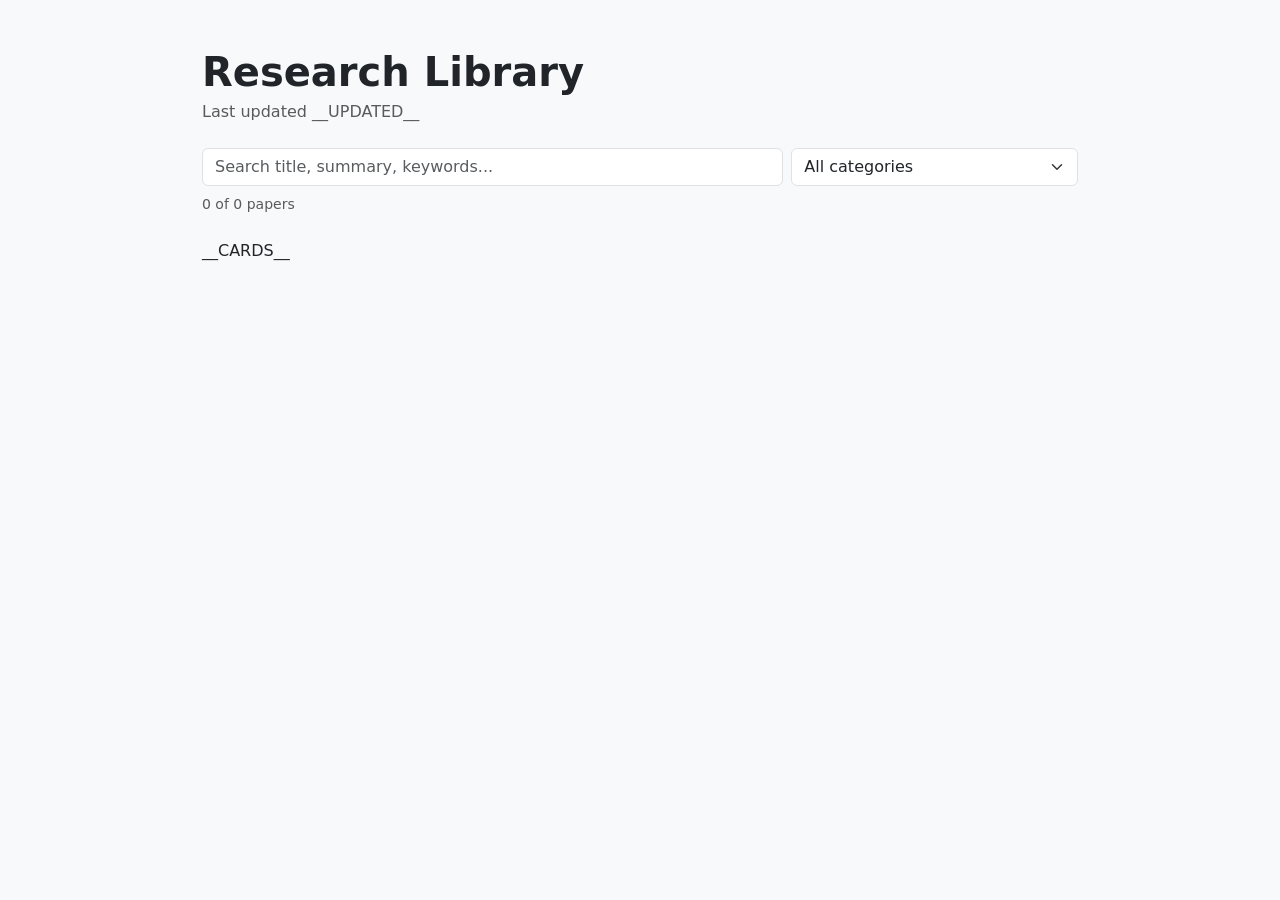
==== dags/paper_library/templates/index.html @ 1624a8f1 "general refactor: add 3 layer architecture + bootstrap for library + small clean up" ====
<!doctype html>
<html lang="en">
<head>
  <meta charset="utf-8">
  <meta name="viewport" content="width=device-width, initial-scale=1">
  <title>Research Library</title>

  <!-- Bootstrap first, then our own styles so they can override it -->
  <link rel="stylesheet" href="https://cdn.jsdelivr.net/npm/bootstrap@5.3/dist/css/bootstrap.min.css">
  <link rel="stylesheet" href="style.css">
  <script src="script.js" defer></script>
</head>
<body class="bg-body-tertiary">
  <main class="container py-5 library">

    <header class="mb-4">
      <h1 class="fw-bold mb-1">Research Library</h1>
      <p class="text-body-secondary mb-0">Last updated __UPDATED__</p>
    </header>

    <div class="row g-2 mb-2">
      <div class="col-md-8">
        <input id="q" class="form-control" type="search" placeholder="Search title, summary, keywords...">
      </div>
      <div class="col-md-4">
        <select id="cat" class="form-select">
          <option value="">All categories</option>
          __OPTIONS__
        </select>
      </div>
    </div>
    <p id="count" class="small text-body-secondary mb-4"></p>

    __CARDS__

  </main>
</body>
</html>
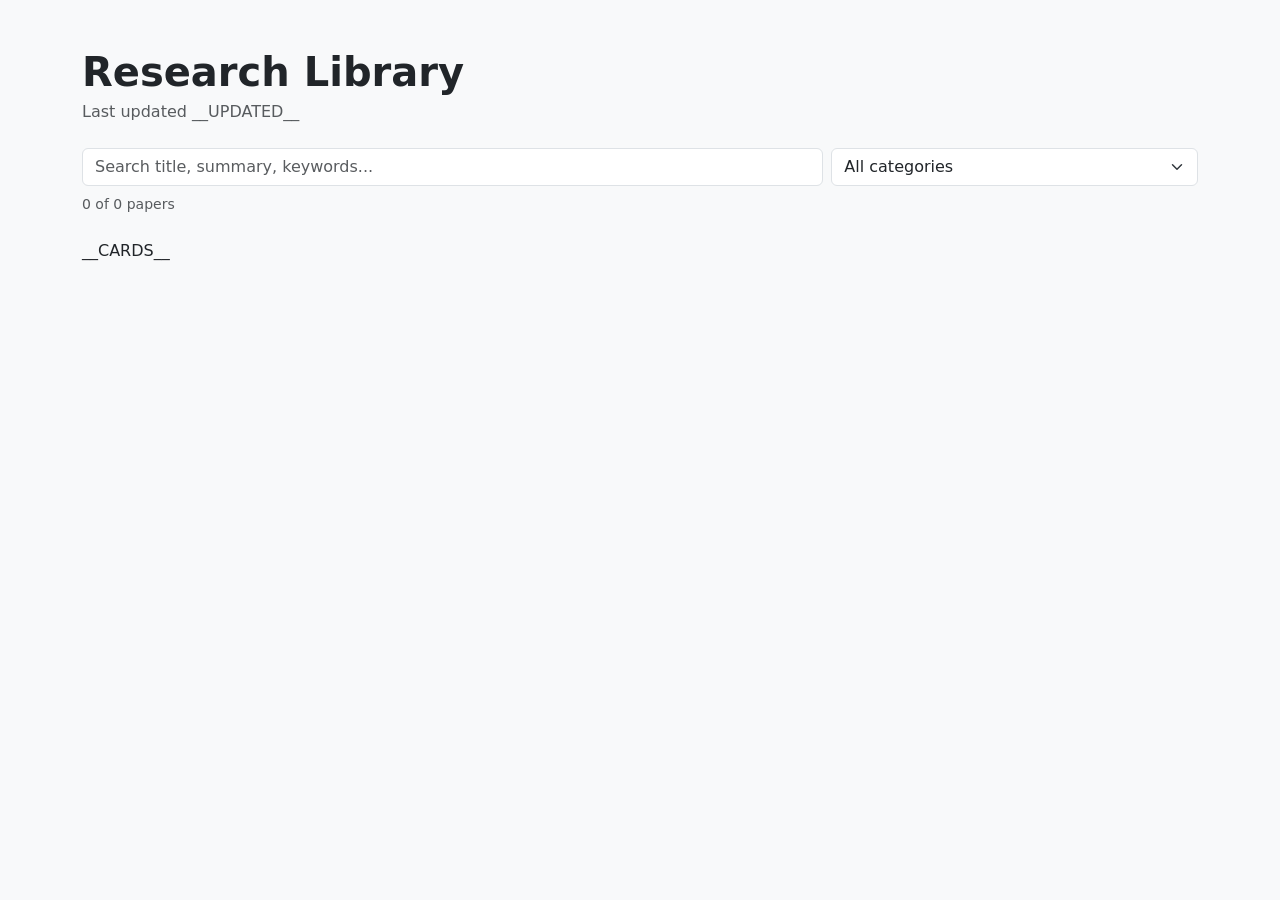
==== commit d7c2280a: "refactor readme + small clean up on dag" ====
--- a/dags/paper_library/templates/index.html
+++ b/dags/paper_library/templates/index.html
@@ -4,8 +4,6 @@
   <meta charset="utf-8">
   <meta name="viewport" content="width=device-width, initial-scale=1">
   <title>Research Library</title>
-
-  <!-- Bootstrap first, then our own styles so they can override it -->
   <link rel="stylesheet" href="https://cdn.jsdelivr.net/npm/bootstrap@5.3/dist/css/bootstrap.min.css">
   <link rel="stylesheet" href="style.css">
   <script src="script.js" defer></script>
@@ -30,9 +28,7 @@
       </div>
     </div>
     <p id="count" class="small text-body-secondary mb-4"></p>
-
     __CARDS__
-
   </main>
 </body>
 </html>
--- a/dags/paper_library/templates/style.css
+++ b/dags/paper_library/templates/style.css
@@ -0,0 +1,9 @@
+.category-badge {
+  background-color: white;
+  color: blue;
+}
+
+.keyword {
+  background-color: #eaeef2;
+  color: #1f2328;
+}
